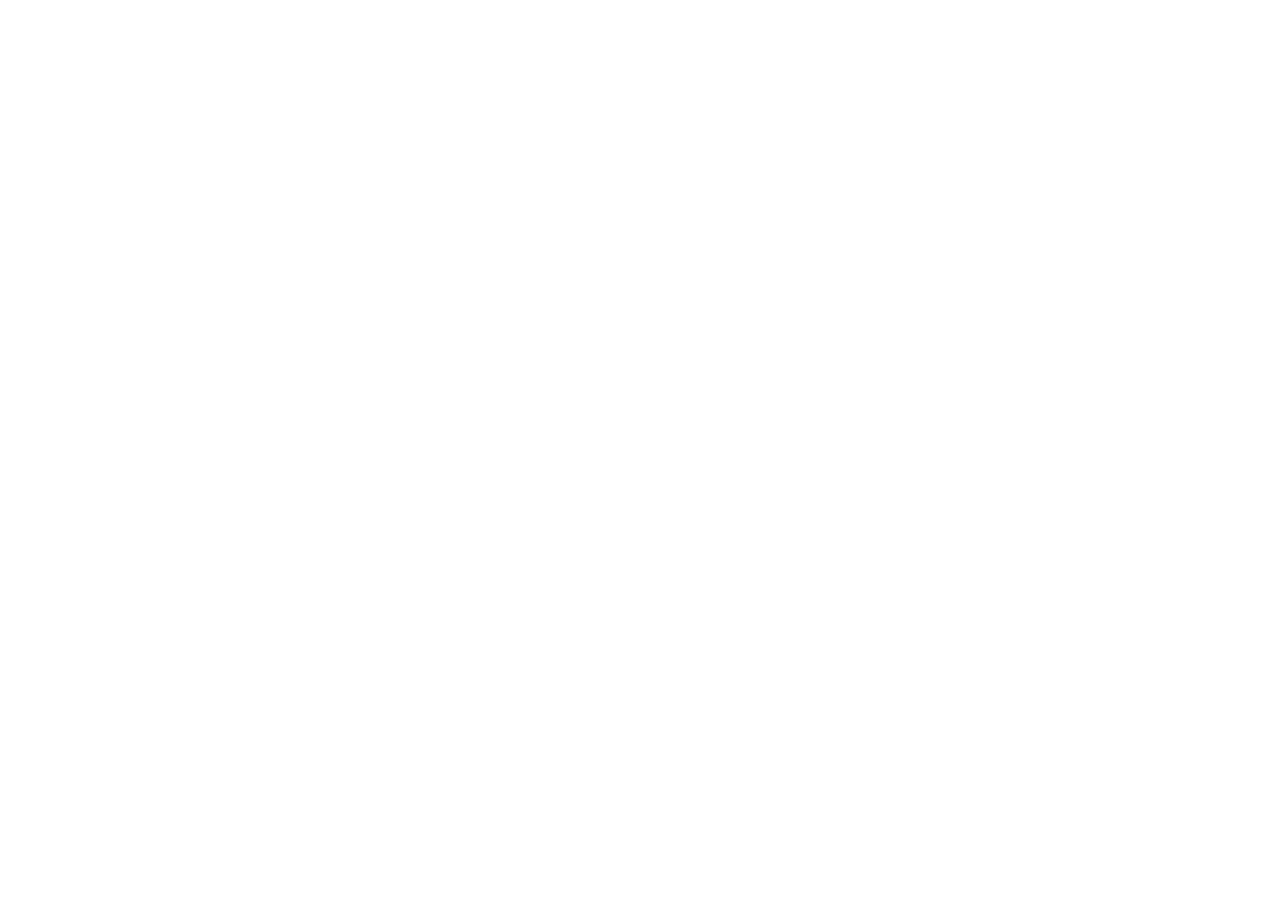
==== index.html @ 42bb3f20 "added .css file" ====
<!DOCTYPE html>
<html lang="en">
<head>
    <meta charset="UTF-8">
    <meta http-equiv="X-UA-Compatible" content="IE=edge">
    <meta name="viewport" content="width=device-width, initial-scale=1.0">
    <title>Document</title>
</head>
<body>
    
</body>
</html>
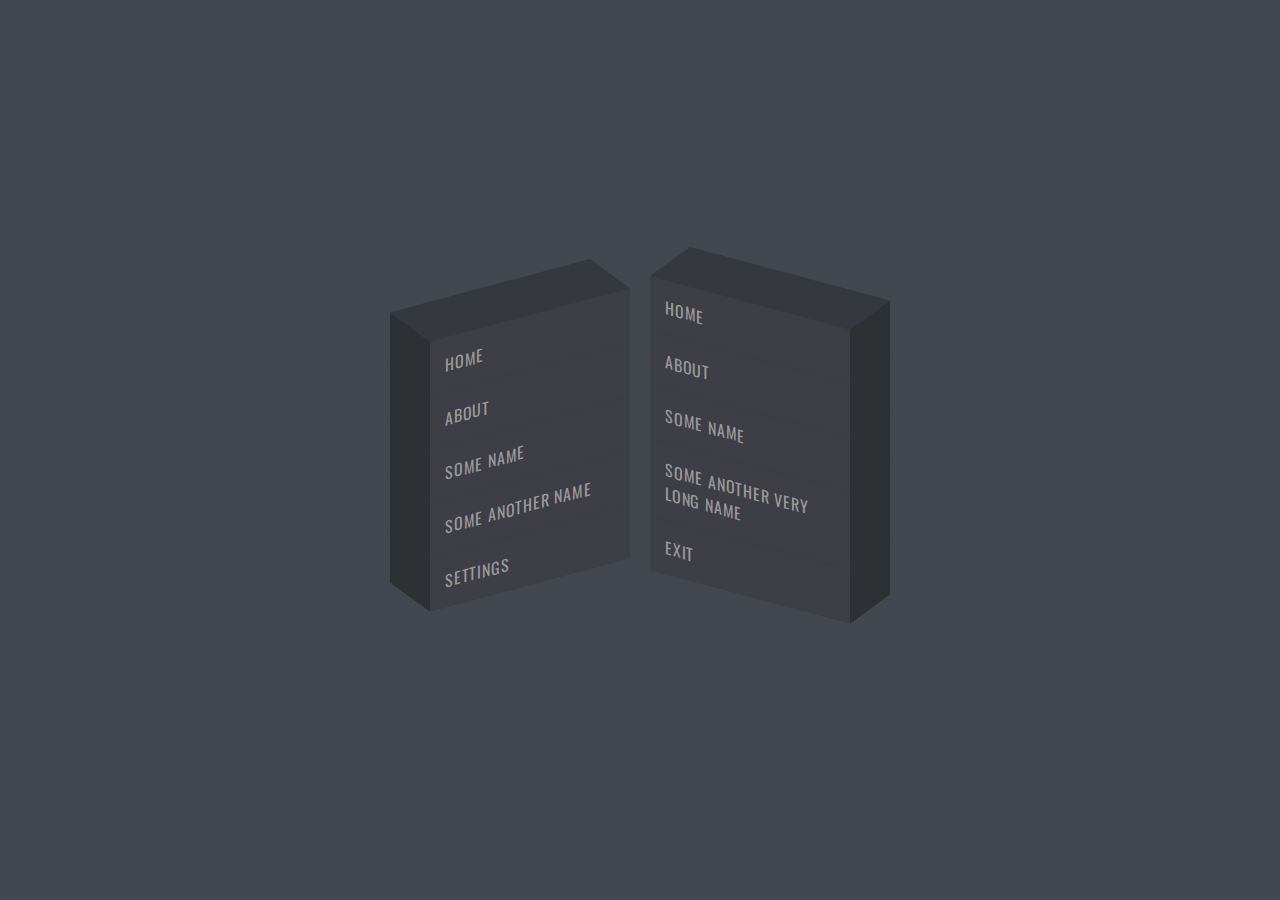
==== commit 6be10055: "чет заново начал делать" ====
--- a/index.html
+++ b/index.html
@@ -1,12 +1,25 @@
 <!DOCTYPE html>
-<html lang="en">
+<html>
 <head>
     <meta charset="UTF-8">
-    <meta http-equiv="X-UA-Compatible" content="IE=edge">
-    <meta name="viewport" content="width=device-width, initial-scale=1.0">
-    <title>Document</title>
+    <title>Webmorda</title>
+    <link rel="stylesheet" href="style.css">
 </head>
 <body>
-    
+    <ul class="leftul">
+        <li style="--i:4;"><a href="#">Home</a></li>
+        <li style="--i:3;"><a href="#">About</a></li>
+        <li style="--i:2;"><a href="#">Some name</a></li>
+        <li style="--i:1;"><a href="#">Some another name</a></li>
+        <li style="--i:0;"><a href="#">Settings</a></li>
+    </ul>
+    <div></div>
+    <ul class="rightul">
+        <li style="--i:4;"><a href="#">Home</a></li>
+        <li style="--i:3;"><a href="#">About</a></li>
+        <li style="--i:2;"><a href="#">Some name</a></li>
+        <li style="--i:1;"><a href="#">Some another very long name</a></li>
+        <li style="--i:0;"><a href="#">Exit</a></li>
+    </ul>
 </body>
 </html>--- a/style.css
+++ b/style.css
@@ -0,0 +1,156 @@
+@import url('https://fonts.googleapis.com/css?family=Oswald:400,700');
+*
+{
+    margin: 0;
+    padding: 0;
+    box-sizing: border-box;
+    font-family: 'Oswald', sans-serif;
+}
+body
+{
+    display: flex;
+    justify-content: center;
+    align-items: center;
+    min-height: 100vh;
+    background: #434750;
+}
+.leftul
+{
+    position: relative;
+    transform: skewY(-15deg);
+}
+.leftul li
+{
+    position: relative;
+    list-style: none;
+    width: 200px;
+    background: #3e3f46;
+    padding: 15px;
+    z-index: var(--i);
+    transition: 0.5s;
+}
+.leftul li:hover
+{
+    background: #33a3ee;
+    transform: translateX(-50px);
+}
+.leftul li::before
+{
+    content: '';
+    position: absolute;
+    top: 0;
+    left: -40px;
+    width: 40px;
+    height: 100%;
+    background: #2e3133;
+    transform-origin: right;
+    transform: skewY(45deg);
+    transition: 0.5s;
+}
+.leftul li:hover::before
+{
+    background: #1f5378;
+}
+.leftul li::after
+{
+    content: '';
+    position: absolute;
+    top: -40px;
+    left: 0;
+    width: 100%;
+    height: 40px;
+    background: #35383e;
+    transform-origin: bottom;
+    transform: skewX(45deg);
+    transition: 0.5s;
+}
+.leftul li:hover::after
+{
+    background: #2982b9;
+}
+.leftul li a
+{
+    text-decoration: none;
+    color: #999;
+    display: block;
+    text-transform: uppercase;
+    letter-spacing: 0.05em;
+    transition: 0.5s;
+}
+.leftul li:hover a
+{
+    color: #fff;
+
+}
+.rightul
+{
+    position: relative;
+    transform: skewY(15deg);
+}
+.rightul li
+{
+    position: relative;
+    list-style: none;
+    width: 200px;
+    background: #3e3f46;
+    padding: 15px;
+    z-index: var(--i);
+    transition: 0.5s;
+}
+.rightul li:hover
+{
+    background: #33a3ee;
+    transform: translateX(50px);
+}
+.rightul li::before
+{
+    content: '';
+    position: absolute;
+    top: 0;
+    right: -40px;
+    width: 40px;
+    height: 100%;
+    background: #2e3133;
+    transform-origin: left;
+    transform: skewY(-45deg);
+    transition: 0.5s;
+}
+.rightul li:hover::before
+{
+    background: #1f5378;
+}
+.rightul li::after
+{
+    content: '';
+    position: absolute;
+    top: -40px;
+    right: 0;
+    width: 100%;
+    height: 40px;
+    background: #35383e;
+    transform-origin: bottom;
+    transform: skewX(-45deg);
+    transition: 0.5s;
+}
+.rightul li:hover::after
+{
+    background: #2982b9;
+}
+.rightul li a
+{
+    text-decoration: none;
+    color: #999;
+    display: block;
+    text-transform: uppercase;
+    letter-spacing: 0.05em;
+    transition: 0.5s;
+}
+.rightul li:hover a
+{
+    color: #fff;
+
+}
+div
+{
+    padding: 10px;
+}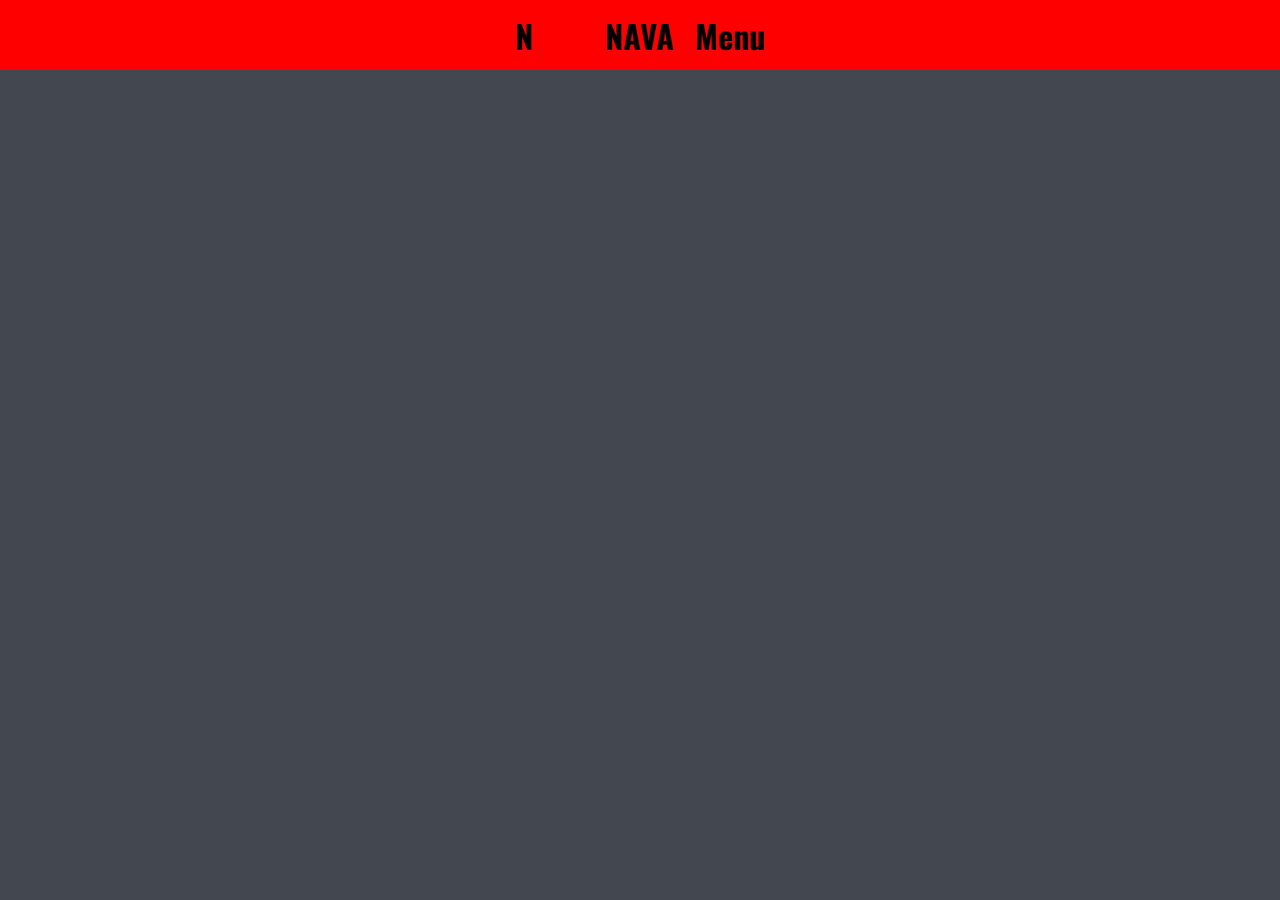
==== commit 1482460b: "чет заново начал делать" ====
--- a/index.html
+++ b/index.html
@@ -6,20 +6,11 @@
     <link rel="stylesheet" href="style.css">
 </head>
 <body>
-    <ul class="leftul">
-        <li style="--i:4;"><a href="#">Home</a></li>
-        <li style="--i:3;"><a href="#">About</a></li>
-        <li style="--i:2;"><a href="#">Some name</a></li>
-        <li style="--i:1;"><a href="#">Some another name</a></li>
-        <li style="--i:0;"><a href="#">Settings</a></li>
+    <ul class="headline">
+        <li><h1>N</h1></li>
+        <li><h1>NAVA</h1></li>
+        <li><h1 id="button">Menu</h1></li>
     </ul>
-    <div></div>
-    <ul class="rightul">
-        <li style="--i:4;"><a href="#">Home</a></li>
-        <li style="--i:3;"><a href="#">About</a></li>
-        <li style="--i:2;"><a href="#">Some name</a></li>
-        <li style="--i:1;"><a href="#">Some another very long name</a></li>
-        <li style="--i:0;"><a href="#">Exit</a></li>
-    </ul>
+    <script src="script.js"></script>
 </body>
 </html>--- a/style.css
+++ b/style.css
@@ -8,149 +8,24 @@
 }
 body
 {
-    display: flex;
     justify-content: center;
     align-items: center;
     min-height: 100vh;
     background: #434750;
 }
-.leftul
+.headline
 {
     position: relative;
-    transform: skewY(-15deg);
+    display: flex;
+    list-style: none;
+    height: 70px;
+    gap: 20px;
+    background-color: #f00;
+    align-items: center;
+    justify-content: center;
 }
-.leftul li
+.headline li
 {
-    position: relative;
-    list-style: none;
-    width: 200px;
-    background: #3e3f46;
-    padding: 15px;
-    z-index: var(--i);
-    transition: 0.5s;
-}
-.leftul li:hover
-{
-    background: #33a3ee;
-    transform: translateX(-50px);
-}
-.leftul li::before
-{
-    content: '';
-    position: absolute;
-    top: 0;
-    left: -40px;
-    width: 40px;
-    height: 100%;
-    background: #2e3133;
-    transform-origin: right;
-    transform: skewY(45deg);
-    transition: 0.5s;
-}
-.leftul li:hover::before
-{
-    background: #1f5378;
-}
-.leftul li::after
-{
-    content: '';
-    position: absolute;
-    top: -40px;
-    left: 0;
-    width: 100%;
-    height: 40px;
-    background: #35383e;
-    transform-origin: bottom;
-    transform: skewX(45deg);
-    transition: 0.5s;
-}
-.leftul li:hover::after
-{
-    background: #2982b9;
-}
-.leftul li a
-{
-    text-decoration: none;
-    color: #999;
-    display: block;
-    text-transform: uppercase;
-    letter-spacing: 0.05em;
-    transition: 0.5s;
-}
-.leftul li:hover a
-{
-    color: #fff;
-
-}
-.rightul
-{
-    position: relative;
-    transform: skewY(15deg);
-}
-.rightul li
-{
-    position: relative;
-    list-style: none;
-    width: 200px;
-    background: #3e3f46;
-    padding: 15px;
-    z-index: var(--i);
-    transition: 0.5s;
-}
-.rightul li:hover
-{
-    background: #33a3ee;
-    transform: translateX(50px);
-}
-.rightul li::before
-{
-    content: '';
-    position: absolute;
-    top: 0;
-    right: -40px;
-    width: 40px;
-    height: 100%;
-    background: #2e3133;
-    transform-origin: left;
-    transform: skewY(-45deg);
-    transition: 0.5s;
-}
-.rightul li:hover::before
-{
-    background: #1f5378;
-}
-.rightul li::after
-{
-    content: '';
-    position: absolute;
-    top: -40px;
-    right: 0;
-    width: 100%;
-    height: 40px;
-    background: #35383e;
-    transform-origin: bottom;
-    transform: skewX(-45deg);
-    transition: 0.5s;
-}
-.rightul li:hover::after
-{
-    background: #2982b9;
-}
-.rightul li a
-{
-    text-decoration: none;
-    color: #999;
-    display: block;
-    text-transform: uppercase;
-    letter-spacing: 0.05em;
-    transition: 0.5s;
-}
-.rightul li:hover a
-{
-    color: #fff;
-
-}
-div
-{
-    padding: 10px;
+    justify-content: center;
+    min-width: 70px;
 }